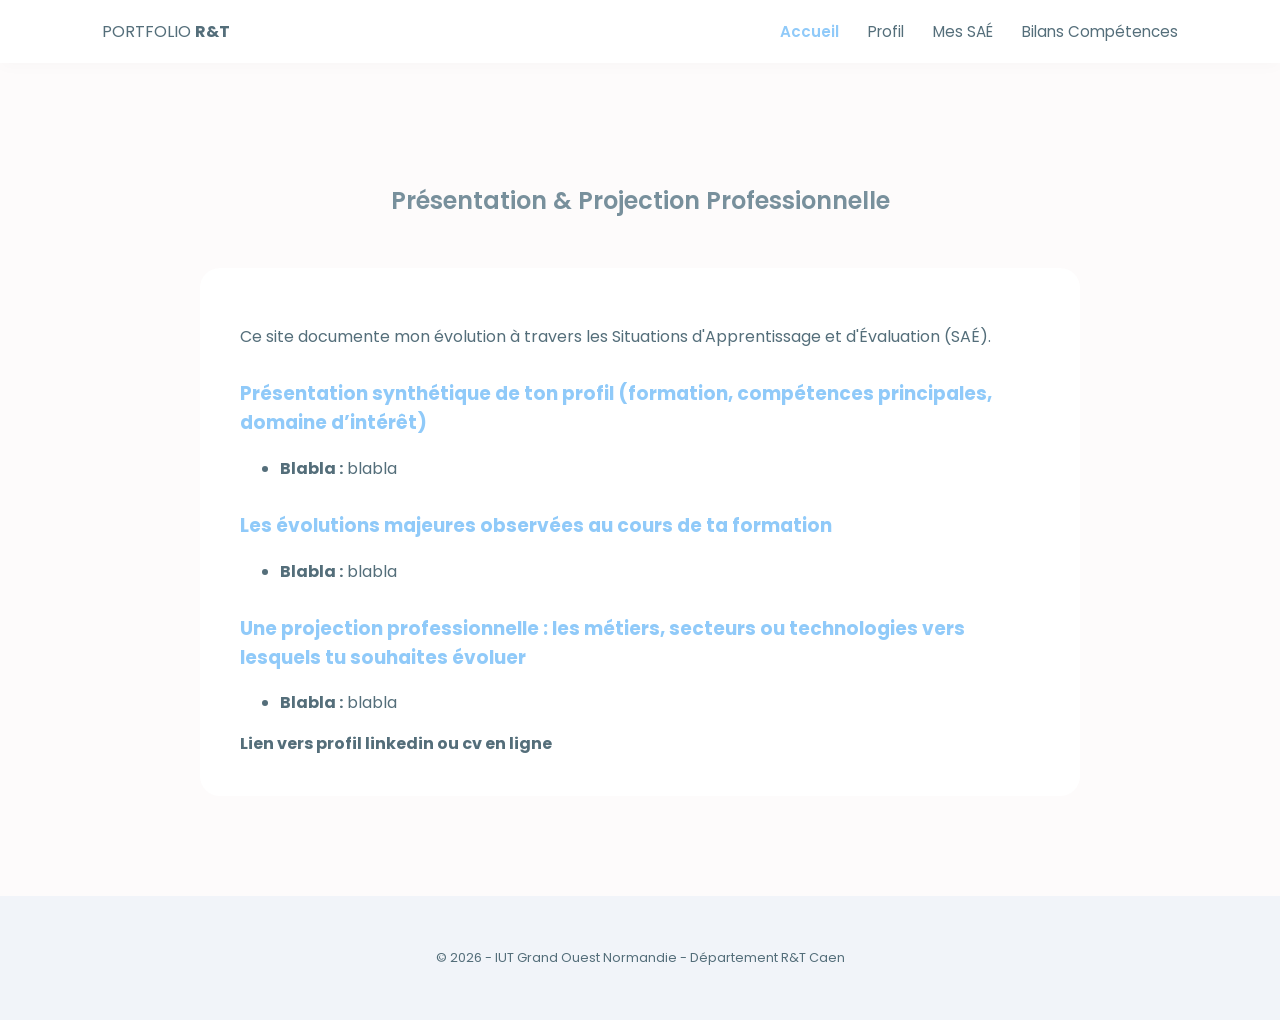
==== profil.html @ a1cd816b "first commit" ====
<!DOCTYPE html>
<html lang="fr">
<head>
    <meta charset="UTF-8">
    <meta name="viewport" content="width=device-width, initial-scale=1.0">
    <title>Profil - Portfolio R&T</title>
    <link rel="stylesheet" href="css.css">
    <link href="https://fonts.googleapis.com/css2?family=Poppins:wght@300;400;600&display=swap" rel="stylesheet">
</head>
<body>

    <header>
        <div class="logo">PORTFOLIO <strong>R&T</strong></div>
        <nav>
            <a href="Site.html">Accueil</a>
            <a href="profil.html">Profil</a>
            <a href="saes.html">Mes SAÉ</a>
            <a href="bilan.html">Bilans Compétences</a>
        </nav>
    </header>

    <section class="fade-in">
        <h2>Présentation & Projection Professionnelle</h2>
        <div class="content-box fade-in">
            <p>Ce site documente mon évolution à travers les Situations d'Apprentissage et d'Évaluation (SAÉ).</p>
            <h3>Présentation synthétique de ton profil (formation, compétences principales, domaine d’intérêt)</h3>
            <ul>
                <li><strong>Blabla :</strong> blabla</li>
            </ul>

            <h3> Les évolutions majeures observées au cours de ta formation</h3>
            <ul>
                <li><strong>Blabla :</strong> blabla</li>
            </ul>

            <h3> Une projection professionnelle : les métiers, secteurs ou technologies vers lesquels tu souhaites évoluer </h3>
            <ul>
                <li><strong>Blabla :</strong> blabla</li>
            </ul>

            <strong>Lien vers profil linkedin ou cv en ligne </strong>


        </div>
    </section>

    <footer>
        <p>© 2026 - IUT Grand Ouest Normandie - Département R&T Caen</p>
    </footer>

    <script>
        const observer = new IntersectionObserver((entries) => {
            entries.forEach(entry => {
                if (entry.isIntersecting) entry.target.classList.add('visible');
            });
        }, { threshold: 0.1 });
        document.querySelectorAll('.fade-in').forEach(el => observer.observe(el));
    </script>
</body>
</html>
---- css.css ----
/* Couleurs pastelles et variables */
:root {
    --bg-main: #fdfbfb;
    --bg-alt: #f1f4f9;
    --accent-blue: #d4eaf7;
    --accent-green: #e2f0cb;
    --accent-purple: #e0d7ff;
    --text-color: #546e7a;
    --white: #ffffff;
}

/* Base */
body {
    font-family: 'Poppins', sans-serif;
    color: var(--text-color);
    background-color: var(--bg-main);
    margin: 0;
    scroll-behavior: smooth;
}

/* Header & Nav */
header {
    background: rgba(255, 255, 255, 0.95);
    padding: 1.2rem 8%;
    display: flex;
    justify-content: space-between;
    align-items: center;
    position: sticky;
    top: 0;
    box-shadow: 0 4px 15px rgba(0,0,0,0.02);
    z-index: 100;
}

nav a {
    text-decoration: none;
    color: var(--text-color);
    margin-left: 25px;
    font-size: 0.95rem;
    transition: 0.3s;
}

nav a:hover {
    color: #90caf9;
}

/* Sections */
section {
    padding: 100px 10%;
}

.alt-bg { background-color: var(--bg-alt); }

h2 {
    text-align: center;
    font-weight: 600;
    margin-bottom: 50px;
    color: #78909c;
}

/* Hero Section */
.hero {
    background: linear-gradient(120deg, var(--accent-blue) 0%, var(--accent-purple) 100%);
    text-align: center;
    padding: 150px 10%;
}

.profile-pic {
    width: 200px;
    height: 230px;
    background: var(--white);
    border-radius: 50%;
    margin: 0 auto 30px;
    border: 8px solid rgba(255,255,255,0.3);
}

#photo{
    width: 180px;
    height: 230px;
    border-radius: 50%;
}


/* Grilles et Cartes */
.card-grid {
    display: grid;
    grid-template-columns: repeat(auto-fit, minmax(280px, 1fr));
    gap: 30px;
}

.card {
    background: var(--white);
    padding: 30px;
    border-radius: 20px;
    box-shadow: 0 10px 30px rgba(0,0,0,0.03);
    transition: transform 0.4s ease;
}

.card:hover {
    transform: translateY(-10px);
}

.content-box {
    background: var(--white);
    padding: 40px;
    border-radius: 20px;
    max-width: 800px;
    margin: 0 auto;
}

/* Boutons et Tags */
.btn {
    background: var(--accent-blue);
    border: none;
    padding: 10px 20px;
    border-radius: 10px;
    color: var(--text-color);
    cursor: pointer;
    margin-top: 15px;
    font-family: inherit;
}

.skill-tag {
    display: inline-block;
    background: var(--accent-green);
    padding: 8px 15px;
    border-radius: 50px;
    margin: 5px;
    font-size: 0.85rem;
}

/* Animations */
.fade-in {
    opacity: 0;
    transform: translateY(30px);
    transition: opacity 0.8s ease-out, transform 0.8s ease-out;
}

.visible {
    opacity: 1;
    transform: translateY(0);
}

footer {
    text-align: center;
    padding: 40px;
    font-size: 0.8rem;
    background: var(--bg-alt);
}

/* Style pour rendre toute la carte cliquable */
.card-link {
    text-decoration: none;
    color: inherit;
    display: block;
}

.tag {
    font-size: 0.7rem;
    font-weight: bold;
    color: #90caf9;
    text-transform: uppercase;
    letter-spacing: 1px;
}

.ac-list {
    margin-top: 15px;
    font-size: 0.8rem;
    color: #9ea7ad;
    font-style: italic;
}

/* Effet de zoom plus prononcé au survol pour montrer que c'est cliquable */
.card-link:hover .card {
    transform: translateY(-12px);
    box-shadow: 0 15px 35px rgba(0,0,0,0.07);
    background-color: #f8fbff; /* Changement léger de couleur au survol */
}

/* Style pour le titre principal des pages SAÉ */
h1 {
    color: #78909c;
    margin-bottom: 10px;
}

hr {
    border: 0;
    height: 1px;
    background: #eee;
    margin: 20px 0;
}

h3 {
    margin-top: 30px;
    color: #90caf9;
}

/* Liste des compétences dans le détail */
.skill-list {
    list-style: none;
    padding: 0;
}

/* Animation douce pour le lien de retour */
nav a:first-child {
    font-weight: 600;
    color: #90caf9;
}
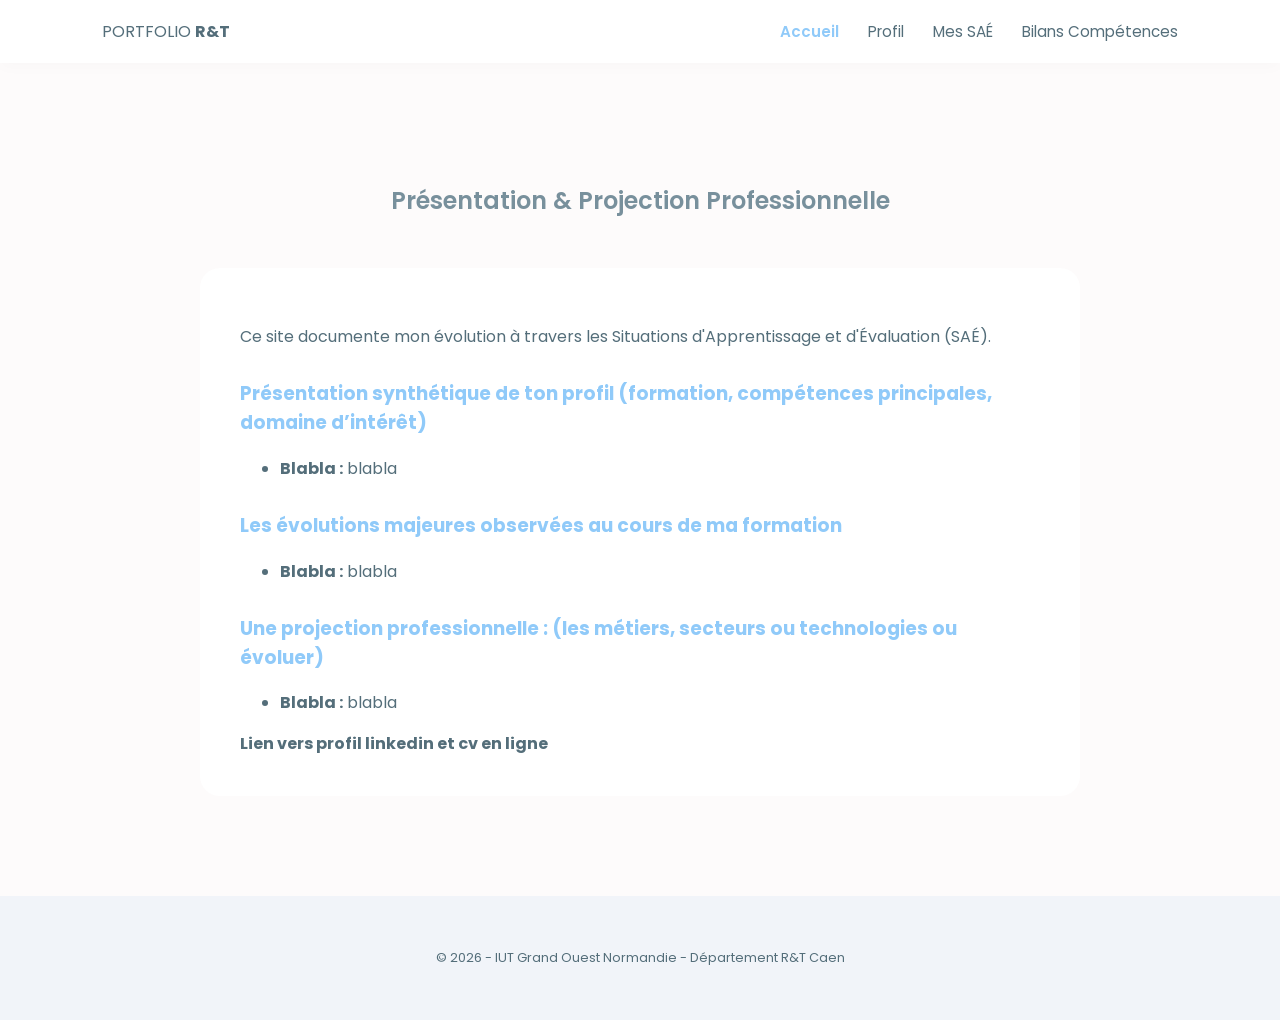
==== commit 4aa5e46c: "Commit 2" ====
--- a/profil.html
+++ b/profil.html
@@ -28,17 +28,17 @@
                 <li><strong>Blabla :</strong> blabla</li>
             </ul>
 
-            <h3> Les évolutions majeures observées au cours de ta formation</h3>
+            <h3> Les évolutions majeures observées au cours de ma formation</h3>
             <ul>
                 <li><strong>Blabla :</strong> blabla</li>
             </ul>
 
-            <h3> Une projection professionnelle : les métiers, secteurs ou technologies vers lesquels tu souhaites évoluer </h3>
+            <h3> Une projection professionnelle : (les métiers, secteurs ou technologies ou évoluer) </h3>
             <ul>
                 <li><strong>Blabla :</strong> blabla</li>
             </ul>
 
-            <strong>Lien vers profil linkedin ou cv en ligne </strong>
+            <strong>Lien vers profil linkedin et cv en ligne </strong>
 
 
         </div>
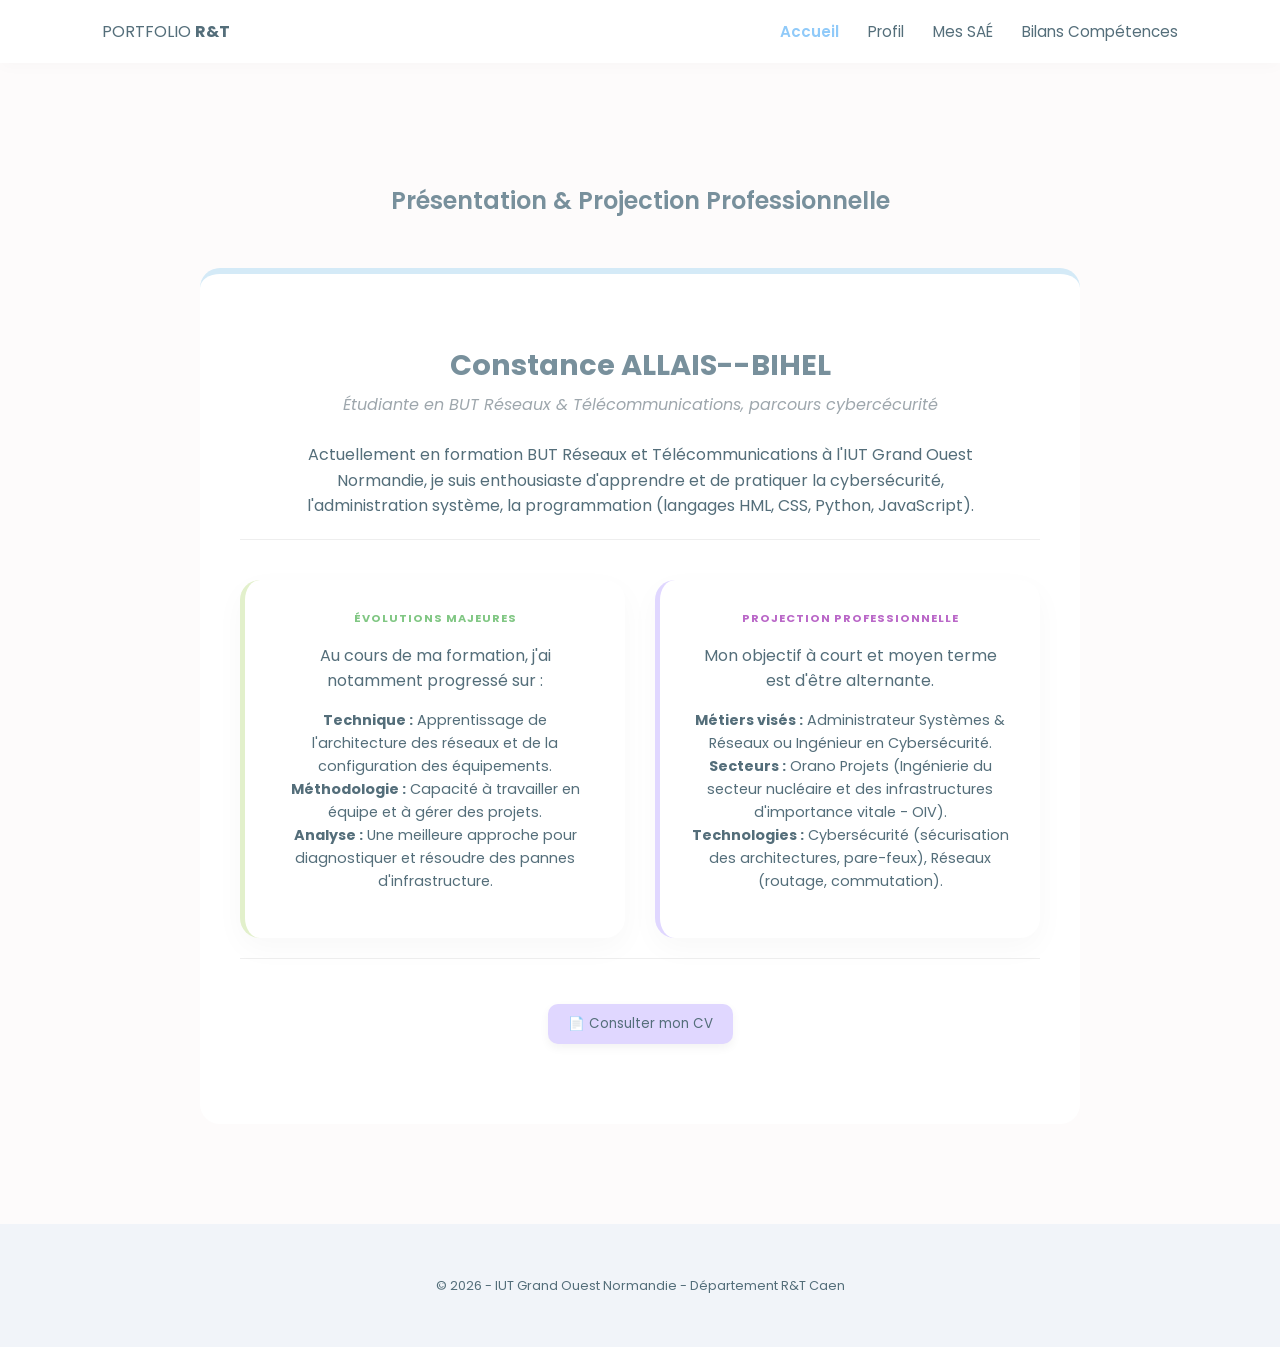
==== commit 565e54eb: "Commit 3" ====
--- a/profil.html
+++ b/profil.html
@@ -19,27 +19,58 @@
         </nav>
     </header>
 
-    <section class="fade-in">
+<section class="fade-in">
         <h2>Présentation & Projection Professionnelle</h2>
-        <div class="content-box fade-in">
-            <p>Ce site documente mon évolution à travers les Situations d'Apprentissage et d'Évaluation (SAÉ).</p>
-            <h3>Présentation synthétique de ton profil (formation, compétences principales, domaine d’intérêt)</h3>
-            <ul>
-                <li><strong>Blabla :</strong> blabla</li>
-            </ul>
+        
+        <div class="content-box" style="border-top: 6px solid var(--accent-blue);">
+            <!-- En-tête du profil (sans photo, centré et épuré) -->
+            <div style="text-align: center; margin-bottom: 40px;">
+                <h3 style="color: #78909c; font-size: 1.8rem; margin-bottom: 5px;"> Constance ALLAIS--BIHEL </h3>
+                <p style="font-style: italic; color: #9ea7ad; margin-top: 0; margin-bottom: 25px;">
+                    Étudiante en BUT Réseaux & Télécommunications, parcours cybercécurité
+                </p>
+                
+                <p style="max-width: 700px; margin: 0 auto; line-height: 1.6;">
+                    Actuellement en formation BUT Réseaux et Télécommunications à l'IUT Grand Ouest Normandie, 
+                    je suis enthousiaste d'apprendre et de pratiquer la cybersécurité, l'administration système, la programmation (langages HML, CSS, Python, JavaScript).
+                </p>
 
-            <h3> Les évolutions majeures observées au cours de ma formation</h3>
-            <ul>
-                <li><strong>Blabla :</strong> blabla</li>
-            </ul>
+            <hr>
+            <!-- Grille pour les Évolutions et la Projection -->
+            <div class="card-grid" style="margin-top: 40px;">
+                
+                <!-- Carte Évolutions (Bordure verte pastel) -->
+                <div class="card" style="border-left: 5px solid var(--accent-green);">
+                    <div class="tag" style="color: #81c784;">Évolutions Majeures</div>
+                    <p>Au cours de ma formation, j'ai notamment progressé sur :</p>
+                    <ul class="skill-list" style="font-size: 0.9rem; line-height: 1.6;">
+                        <li><strong>Technique :</strong> Apprentissage de l'architecture des réseaux et de la configuration des équipements.</li>
+                        <li><strong>Méthodologie :</strong> Capacité à travailler en équipe et à gérer des projets.</li>
+                        <li><strong>Analyse :</strong> Une meilleure approche pour diagnostiquer et résoudre des pannes d'infrastructure.</li>
+                    </ul>
+                </div>
 
-            <h3> Une projection professionnelle : (les métiers, secteurs ou technologies ou évoluer) </h3>
-            <ul>
-                <li><strong>Blabla :</strong> blabla</li>
-            </ul>
+                <!-- Carte Projection Professionnelle (Bordure violette pastel) -->
+                <div class="card" style="border-left: 5px solid var(--accent-purple);">
+                    <div class="tag" style="color: #ba68c8;">Projection Professionnelle</div>
+                    <p>Mon objectif à court et moyen terme est d'être alternante. </p>
+                    <ul class="skill-list" style="font-size: 0.9rem; line-height: 1.6;">
+<li><strong>Métiers visés :</strong> Administrateur Systèmes & Réseaux ou Ingénieur en Cybersécurité.</li>
+<li><strong>Secteurs :</strong> Orano Projets (Ingénierie du secteur nucléaire et des infrastructures d'importance vitale - OIV).</li>
+<li><strong>Technologies :</strong> Cybersécurité (sécurisation des architectures, pare-feux), Réseaux (routage, commutation).</li>
+                    </ul>
+                </div>
 
-            <strong>Lien vers profil linkedin et cv en ligne </strong>
+            </div>
 
+            <hr>
+
+            <!-- Liens de contact / Réseaux professionnels -->
+            <div style="text-align: center; margin-top: 30px;">
+                <a href="https://www.canva.com/design/DAG-NNhwDxo/XafH12g7bnQCI7evskV04g/edit" target="_blank" style="text-decoration: none;">
+                    <button class="btn" style="background: var(--accent-purple); box-shadow: 0 4px 10px rgba(0,0,0,0.05);">📄 Consulter mon CV</button>
+                </a>
+            </div>
 
         </div>
     </section>
--- a/css.css
+++ b/css.css
@@ -66,19 +66,20 @@
 
 .profile-pic {
     width: 200px;
-    height: 230px;
+    height: 200px; /* Changé de 230px à 200px */
     background: var(--white);
     border-radius: 50%;
     margin: 0 auto 30px;
     border: 8px solid rgba(255,255,255,0.3);
-}
-
-#photo{
-    width: 180px;
-    height: 230px;
+    overflow: hidden; /* Empêche l'image de dépasser du cercle */
+}
+
+#photo {
+    width: 100%;
+    height: 100%;
     border-radius: 50%;
-}
-
+    object-fit: cover; /* Cette ligne évite de déformer l'image en l'adaptant au cercle */
+}
 
 /* Grilles et Cartes */
 .card-grid {
